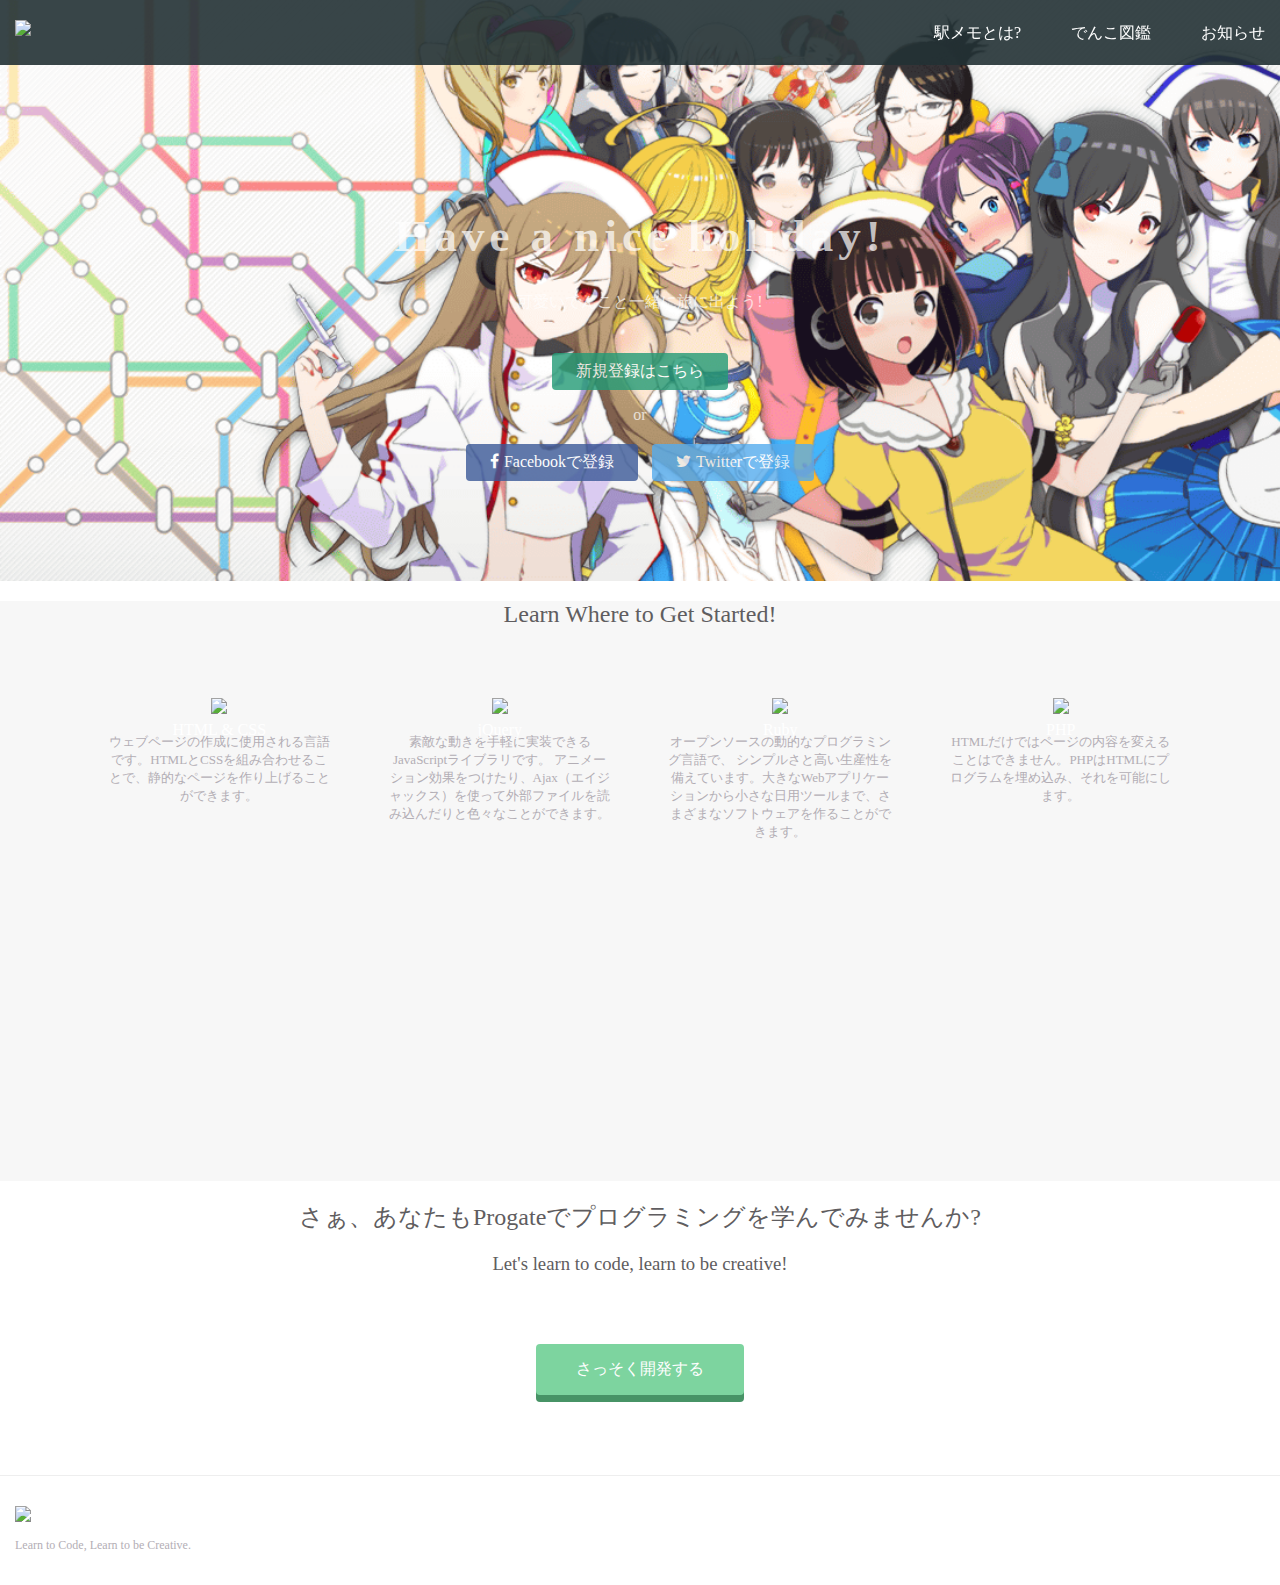
==== ekimemo_syokai.html @ c8507af3 "Create ekimemo_syokai.html" ====
<!DOCTYPE html>
<html>
<head>
  <meta charset="utf-8">
  <meta name="viewport" content="width=device-width, initial-scale=1.0">
  <title>駅メモのすゝめ</title>
  <link href="https://maxcdn.bootstrapcdn.com/font-awesome/4.7.0/css/font-awesome.min.css" rel="stylesheet" integrity="sha384-wvfXpqpZZVQGK6TAh5PVlGOfQNHSoD2xbE+QkPxCAFlNEevoEH3Sl0sibVcOQVnN" crossorigin="anonymous">
  <link rel="stylesheet" type="text/css" href="stylesheet.css">
</head>
<body>
  <header>
    <div class="container">
      <div class="header-left">
        <img class="logo" src="https://prog-8.com/images/html/advanced/main_logo.png">
      </div>
      <span class="fa fa-bars menu-icon"></span>
      <div class="header-right">
        <a href="https://github.com/ForestEast/ForestEast.github.io/blob/master/ekimemo_syokai.html">駅メモとは?</a>
        <a href="#">でんこ図鑑</a>
        <a href="#" class="login">お知らせ</a>
      </div>
    </div>
  </header>
  <div class="top-wrapper">
    <div class="container">
      <h1>Have a nice holiday!</h1>
      <p>可愛いでんこと一緒に旅に出よう!</p>
      <div class="btn-wrapper">
        <a href="#" class="btn signup">新規登録はこちら</a>
        <p>or</p>
        <a href="#" class="btn facebook"><span class="fa fa-facebook"></span>Facebookで登録</a>
        <a href="#" class="btn twitter"><span class="fa fa-twitter"></span>Twitterで登録</a>
      </div>
    </div>
  </div>
  <div class="lesson-wrapper">
    <div class="container">
      <div class="heading">
        <h2>Learn Where to Get Started!</h2>
      </div>
      <div class="lessons">
        <div class="lesson">
          <div class="lesson-icon">
            <img src="https://prog-8.com/images/html/advanced/html.png">
            <p>HTML & CSS</p>
          </div>
          <p class="text-contents">ウェブページの作成に使用される言語です。HTMLとCSSを組み合わせることで、静的なページを作り上げることができます。</p>
        </div>
        <div class="lesson">
          <div class="lesson-icon">
            <img src="https://prog-8.com/images/html/advanced/jQuery.png">
            <p>jQuery</p>
          </div>
          <p class="text-contents">素敵な動きを手軽に実装できるJavaScriptライブラリです。 アニメーション効果をつけたり、Ajax（エイジャックス）を使って外部ファイルを読み込んだりと色々なことができます。</p>
        </div>
        <div class="lesson">
          <div class="lesson-icon">
            <img src="https://prog-8.com/images/html/advanced/ruby.png">
            <p>Ruby</p>
          </div>
          <p class="text-contents">オープンソースの動的なプログラミング言語で、 シンプルさと高い生産性を備えています。大きなWebアプリケーションから小さな日用ツールまで、さまざまなソフトウェアを作ることができます。</p>
        </div>
        <div class="lesson">
          <div class="lesson-icon">
            <img src="https://prog-8.com/images/html/advanced/php.png">
            <p>PHP</p>
          </div>
          <p class="text-contents">HTMLだけではページの内容を変えることはできません。PHPはHTMLにプログラムを埋め込み、それを可能にします。</p>
        </div>
      </div>
      <div class="clear"></div>
    </div>
  </div>
  <div class="message-wrapper">
    <div class="container">
      <div class="heading">
        <h2>さぁ、あなたもProgateでプログラミングを学んでみませんか?</h2>
        <h3>Let's learn to code, learn to be creative!</h3>
      </div>
      <span class="btn message">さっそく開発する</span>
    </div>
  </div>
  <footer>
    <div class="container">
      <img src="https://prog-8.com/images/html/advanced/footer_logo.png">
      <p>Learn to Code, Learn to be Creative.</p>
    </div>
  </footer>
</body>
</html>
---- stylesheet.css ----
* {
  box-sizing: border-box;
}

body {
  margin: 0;
  font-family: "Hiragino Kaku Gothic ProN";
}

a {
  text-decoration: none;
}

.container {
  width: 100%;
  padding: 0 15px;
  margin: 0 auto;
}

.top-wrapper {
  padding: 180px 0 100px 0;
  background-image: url(backscreen.png);
  background-size: cover;
  color: white;
  text-align: center;
}

.top-wrapper h1 {
  opacity: 0.7;
  font-size: 45px;
  letter-spacing: 5px;
}

.top-wrapper p {
  opacity: 0.7;
  font-size: 16px;
  margin-bottom: 40px;
}

.btn-wrapper {
  text-align: center;
}

.btn-wrapper p {
  margin-bottom: 20px;
}

.signup {
  background-color: #239b76;
}

.facebook {
  background-color: #3b5998;
  margin-right: 10px;
}

.twitter {
  background-color: #55acee;
}

.btn {
  padding: 8px 24px;
  color: white;
  display: inline-block;
  opacity: 0.8;
  border-radius: 4px;
  text-align: center;
}

.btn:hover {
  opacity: 1;
}

.fa {
  margin-right: 5px;
}

header {
  height: 65px;
  width: 100%;
  background-color: rgba(34,49,52,0.9);
  position :fixed;
  top: 0;
  z-index: 10;
}

.logo {
  width: 124px;
  margin-top: 20px;
}

.header-left {
  float: left;
}

.header-right {
  float: right;
  margin-right: -25px;
}

.header-right a {
  line-height: 65px;
  padding: 0 25px;
  color: white;
  display: block;
  float: left;
  transition: all 0.5s;
}

.header-right a:hover {
  background-color: rgba(255,255,255,0.3);
}

.lesson-wrapper {
  height: 580px;
  padding-bottom: 80px;
  padding-left: 5%;
  padding-right: 5%;
  background-color: #f7f7f7;
  text-align: center;
}

.heading {
  padding-: 80px;
  padding-bottom: 50px;
  color: #5f5d60;
}

.heading h2 {
  font-weight: normal;
}

.lesson {
  float: left;
  width: 25%;
}

.lesson-icon {
  position: relative;
}

.lesson-icon p {
  position: absolute;
  top: 37%;
  width: 100%;
  color: white;
}

.text-contents {
  width: 80%;
  display: inline-block;
  margin-top: 15px;
  font-size: 13px;
  color: #b3aeb5;
}

.heading h3 {
  font-weight: normal;
}

.message-wrapper {
  border-bottom: 1px solid #eee;
  padding-bottom: 80px;
  text-align: center;
}

.message {
  padding: 15px 40px;
  background-color: #5dca88;
  cursor: pointer;
  box-shadow: 0px 7px #1a7940;
}

.message:active {
  position: relative;
  top: 7px;
  box-shadow: none;
}

footer img {
  width: 125px;
}

footer p {
  color: #b3aeb5;
  font-size: 12px;
}

footer {
  padding-top: 30px;
  padding-bottom: 20px;
}

.menu-icon {
  color: white;
  float: right;
  font-size: 25px;
  padding: 21px 0;
  display: none;
}

.clear {
  clear: left;
}

@media all and (max-width: 1000px) {
  .lesson {
    width: 50%;
    margin-bottom: 50px;
  }

  .lesson-wrapper {
    height: 990px;
  }

  footer {
    text-align: center;
  }
}

@media all and (max-width: 750px) {
  .top-wrapper h1 {
    font-size: 32px;
  }

  .heading h2 {
    font-size: 20px;
  }
}

@media all and (max-width: 670px) {
  .header-right {
    display: none;
  }

  .menu-icon {
    display: block;
  }

  .top-wrapper .btn {
    width: 100%;
  }

  .twitter {
    margin-top: 10px;
  }

  .top-wrapper {
    text-align: left;
  }

  .top-wrapper h1 {
    font-size: 24px;
  }

  .top-wrapper p {
    font-size: 14px;
  }

  .lesson {
    width: 100%;
  }

  .lesson-wrapper {
    height: 1700px;
  }

  .message-wrapper .btn {
    width: 100%;
  }
}
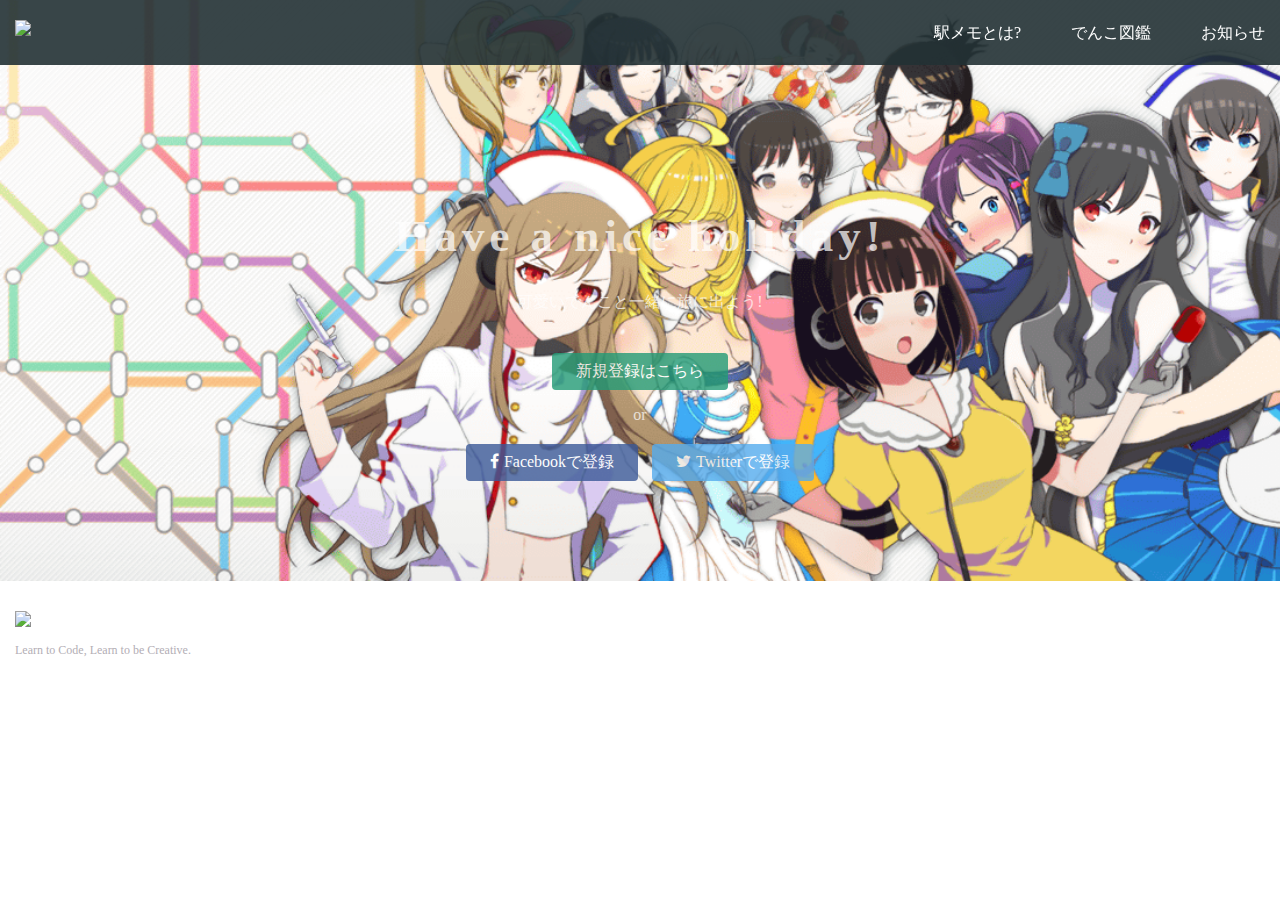
==== commit 69b8733d: "Update ekimemo_syokai.html" ====
--- a/ekimemo_syokai.html
+++ b/ekimemo_syokai.html
@@ -34,53 +34,7 @@
       </div>
     </div>
   </div>
-  <div class="lesson-wrapper">
-    <div class="container">
-      <div class="heading">
-        <h2>Learn Where to Get Started!</h2>
-      </div>
-      <div class="lessons">
-        <div class="lesson">
-          <div class="lesson-icon">
-            <img src="https://prog-8.com/images/html/advanced/html.png">
-            <p>HTML & CSS</p>
-          </div>
-          <p class="text-contents">ウェブページの作成に使用される言語です。HTMLとCSSを組み合わせることで、静的なページを作り上げることができます。</p>
-        </div>
-        <div class="lesson">
-          <div class="lesson-icon">
-            <img src="https://prog-8.com/images/html/advanced/jQuery.png">
-            <p>jQuery</p>
-          </div>
-          <p class="text-contents">素敵な動きを手軽に実装できるJavaScriptライブラリです。 アニメーション効果をつけたり、Ajax（エイジャックス）を使って外部ファイルを読み込んだりと色々なことができます。</p>
-        </div>
-        <div class="lesson">
-          <div class="lesson-icon">
-            <img src="https://prog-8.com/images/html/advanced/ruby.png">
-            <p>Ruby</p>
-          </div>
-          <p class="text-contents">オープンソースの動的なプログラミング言語で、 シンプルさと高い生産性を備えています。大きなWebアプリケーションから小さな日用ツールまで、さまざまなソフトウェアを作ることができます。</p>
-        </div>
-        <div class="lesson">
-          <div class="lesson-icon">
-            <img src="https://prog-8.com/images/html/advanced/php.png">
-            <p>PHP</p>
-          </div>
-          <p class="text-contents">HTMLだけではページの内容を変えることはできません。PHPはHTMLにプログラムを埋め込み、それを可能にします。</p>
-        </div>
-      </div>
-      <div class="clear"></div>
-    </div>
-  </div>
-  <div class="message-wrapper">
-    <div class="container">
-      <div class="heading">
-        <h2>さぁ、あなたもProgateでプログラミングを学んでみませんか?</h2>
-        <h3>Let's learn to code, learn to be creative!</h3>
-      </div>
-      <span class="btn message">さっそく開発する</span>
-    </div>
-  </div>
+
   <footer>
     <div class="container">
       <img src="https://prog-8.com/images/html/advanced/footer_logo.png">
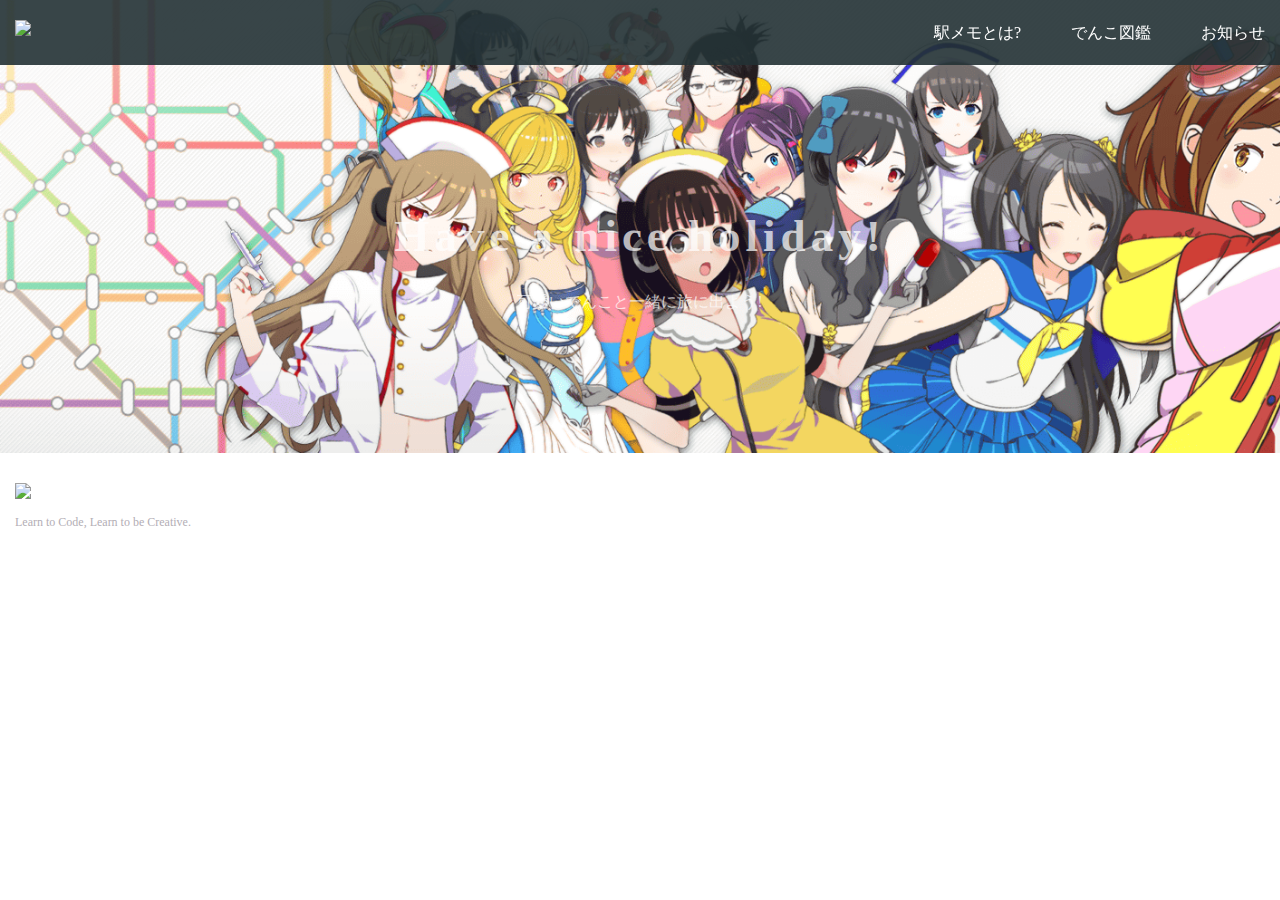
==== commit a8c33d64: "Update ekimemo_syokai.html" ====
--- a/ekimemo_syokai.html
+++ b/ekimemo_syokai.html
@@ -26,12 +26,6 @@
     <div class="container">
       <h1>Have a nice holiday!</h1>
       <p>可愛いでんこと一緒に旅に出よう!</p>
-      <div class="btn-wrapper">
-        <a href="#" class="btn signup">新規登録はこちら</a>
-        <p>or</p>
-        <a href="#" class="btn facebook"><span class="fa fa-facebook"></span>Facebookで登録</a>
-        <a href="#" class="btn twitter"><span class="fa fa-twitter"></span>Twitterで登録</a>
-      </div>
     </div>
   </div>
 
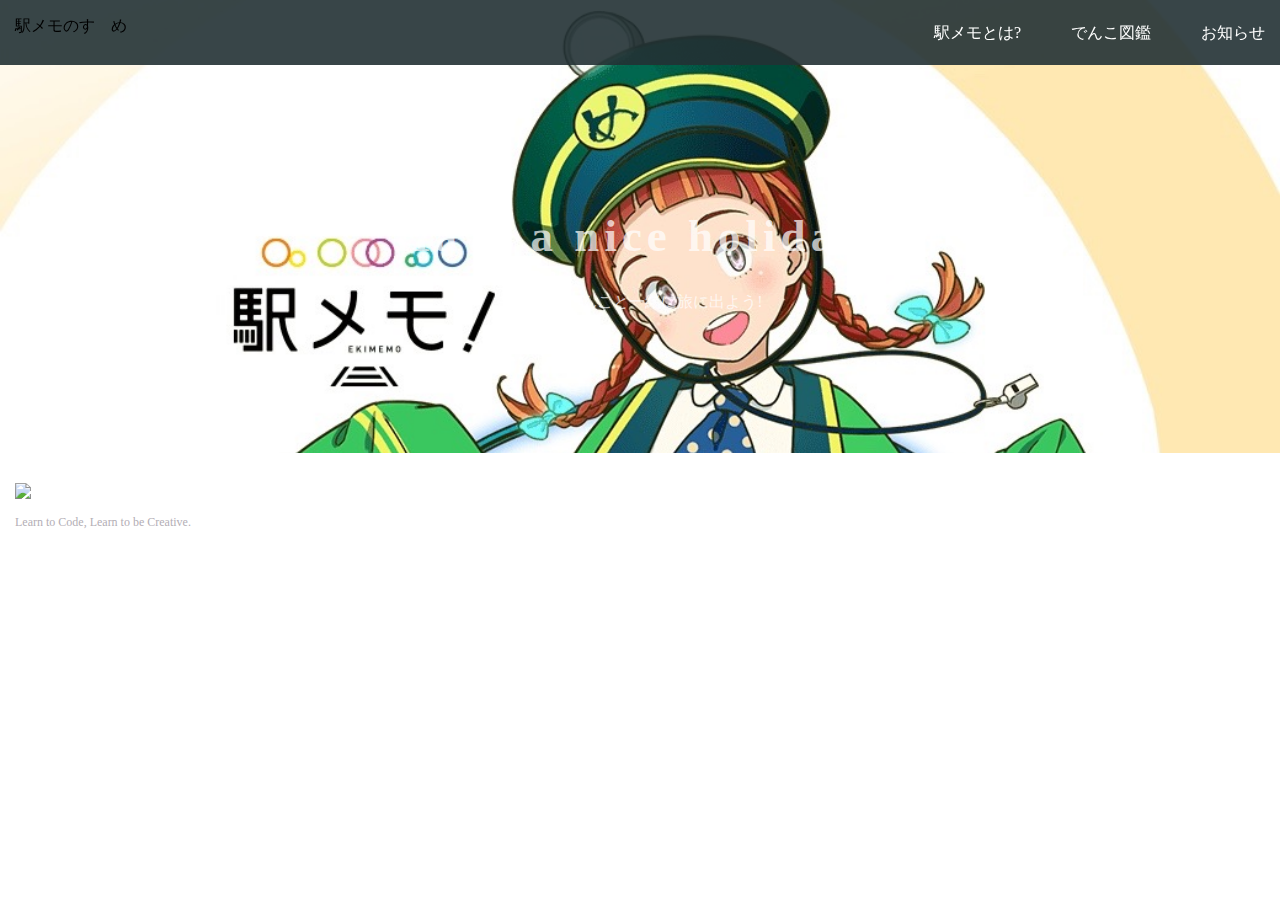
==== commit e1492897: "Update ekimemo_syokai.html" ====
--- a/ekimemo_syokai.html
+++ b/ekimemo_syokai.html
@@ -12,7 +12,7 @@
   <header>
     <div class="container">
       <div class="header-left">
-        <img class="logo" src="https://prog-8.com/images/html/advanced/main_logo.png">
+          <p>駅メモのすゝめ</p>
       </div>
       <span class="fa fa-bars menu-icon"></span>
       <div class="header-right">
--- a/stylesheet.css
+++ b/stylesheet.css
@@ -19,7 +19,7 @@
 
 .top-wrapper {
   padding: 180px 0 100px 0;
-  background-image: url(backscreen.png);
+  background-image: url(ekimemo-24.jpg);
   background-size: cover;
   color: white;
   text-align: center;
